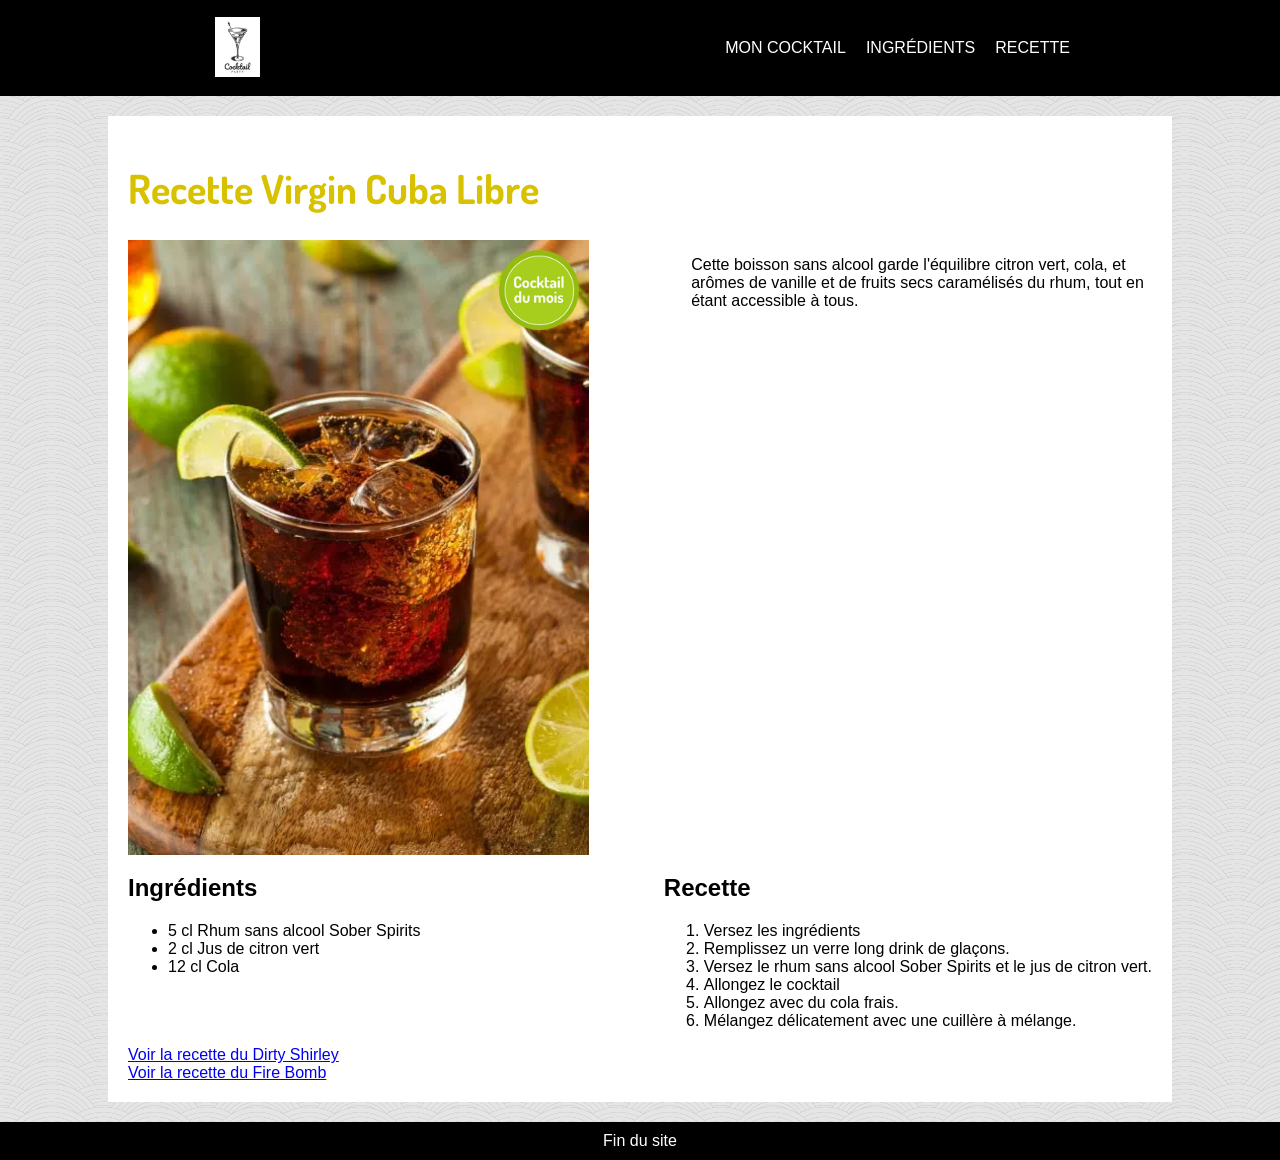
==== index.html @ a0effa27 "TP1 e15 maj" ====
<!doctype html>
<html lang="fr">
  <head>
    <meta charset="UTF-8" />
    <meta name="viewport" content="width=device-width, initial-scale=1.0" />
    <title>TP1 Web</title>
    <link rel="stylesheet" href="./css/style.css" />
  </head>
  <body>
    <header>
      <a href="#">
        <img src="./img/logo.png.jpg" alt="Logo" width="100" />
      </a>
      <nav>
        <ul>
          <li>Mon cocktail</li>
          <li>Ingrédients</li>
          <li>Recette</li>
        </ul>
      </nav>
    </header>



    <main id="main_container">
      <h1>Recette Virgin Cuba Libre</h1>

      <div class="container">
        <div id="imCocktail">
            <img
                src="./img/cocktail-virgin-cuba-libre.jpg.webp"
                alt="Virgin Cuba Libre"
            />
            <img src="./img/cocktail-mois.png" alt="Etiquette cocktail du mois" />
        </div>
        <p>
            Cette boisson sans alcool garde l'équilibre citron vert, cola, et arômes
            de vanille et de fruits secs caramélisés du rhum, tout en étant
            accessible à tous.
        </p>
      </div>
        
      <div class="container">
        <section id="section_ingredients">
            <h2>Ingrédients</h2>
            <ul>
                <li class="txtBlueGrey gras">5 cl Rhum sans alcool Sober Spirits</li>
                <li class="txtBlueGrey">2 cl Jus de citron vert</li>
                <li class="txtBlueGrey">12 cl Cola</li>
            </ul>
        </section>

        <section id="section_recette">
            <h2>Recette</h2>
            <ol>
                <li class="txtGrey sizeDeuxEm">Versez les ingrédients</li>
                <li class="txtGrey">Remplissez un verre long drink de glaçons.</li>
                <li class="txtGrey">
                    Versez le rhum sans alcool Sober Spirits et le jus de citron vert.
                </li>
                <li class="txtGrey">Allongez le cocktail</li>
                <li class="txtGrey">Allongez avec du cola frais.</li>
                <li class="txtGrey gras sizeDeuxEm">
                    Mélangez délicatement avec une cuillère à mélange.
                </li>
            </ol>
        </section>
      </div>

      <a href="./dirtyShirley.html">Voir la recette du Dirty Shirley</a> <br />
      <a href="./fireBomb.html">Voir la recette du Fire Bomb</a>
    </main>



    <footer>
      <p>Fin du site</p>
    </footer>
  </body>
</html>
---- css/style.css ----
/* body{
    background-image:  url("../img/45-degree-fabric-dark.png");
    background-position: center;
    background-color : rgba(0,0,0,0.1)
}

#section_ingredients {
    background-color: rgba(176, 106, 255, 0.4);
}

#section_recette {
    background-color: rgba(242, 255, 0, 0.4);
}

.txtBlueGrey {
    color: rgb(0, 255, 64);
}


.txtGrey {
    color: grey;
}


.gras {
    font-weight: bold;
}

.sizeDeuxEm {
    font-size: 2em;
}

/* #section_ingredients li {
    color: white;
} */
/*
#section_ingredients li:nth-child(2) {
    font-style: italic;
}



#section_recette li:nth-child(odd) {
    background-color: lightblue;
}

a:visited {
    color: rgb(193, 0, 0);
}

a:hover {
    color: green;
}

#section_ingredients li:hover {
    color: rgba(176, 106, 255, 0.4);
    background-color: rgb(0, 255, 64);
} */

@import url("https://fonts.googleapis.com/css2?family=Dosis:wght@200..800&display=swap");

body {
  font-family:
    "Source Sans Pro",
    sans-serif;
  background-image: url("../img/arches.png");
  background-color: rgba(0, 0, 0, 0.1);
  width: 100%;
  margin: 0;
}

h1 {
  font-size: 40px;
  font-weight: bold;
  font-family: "Dosis", sans-serif;
  color: #d8c200;
}



/*              HEADER               */

nav li {
  list-style: none;
  color: white;
  padding: 10px;
  text-transform: uppercase;
}

header{
    background-color: black;
    width: 100%;
    display: flex;
    justify-content: space-around;
    align-items: center;
}

header ul {
    display: flex;
}

header img {
    width: 45px;
    padding: 17px 15px 15px 15px;
}



/*             MAIN                 */

#main_container {
  width: 1024px;
  margin: 20px auto;
  background-color: white;
  padding: 20px;
}

main p {
  width: 45%;
}

main .container {
  display: flex;
  justify-content: space-between;
}

#imCocktail{
    position: relative;
    width: 45%;
}

#imCocktail img:first-child {
    width: 100%;
    display: block;
}

#imCocktail img:last-child {
    width: 80px;
    height: 80px;
    position: absolute;
    top: 10px;
    right: 10px;
}




/*             FOOTER               */

footer {
  background-color: black;
  width: 100%;
  color: white;
  text-align: center;
}

footer p {
    margin: 0;
    padding: 10px;
}
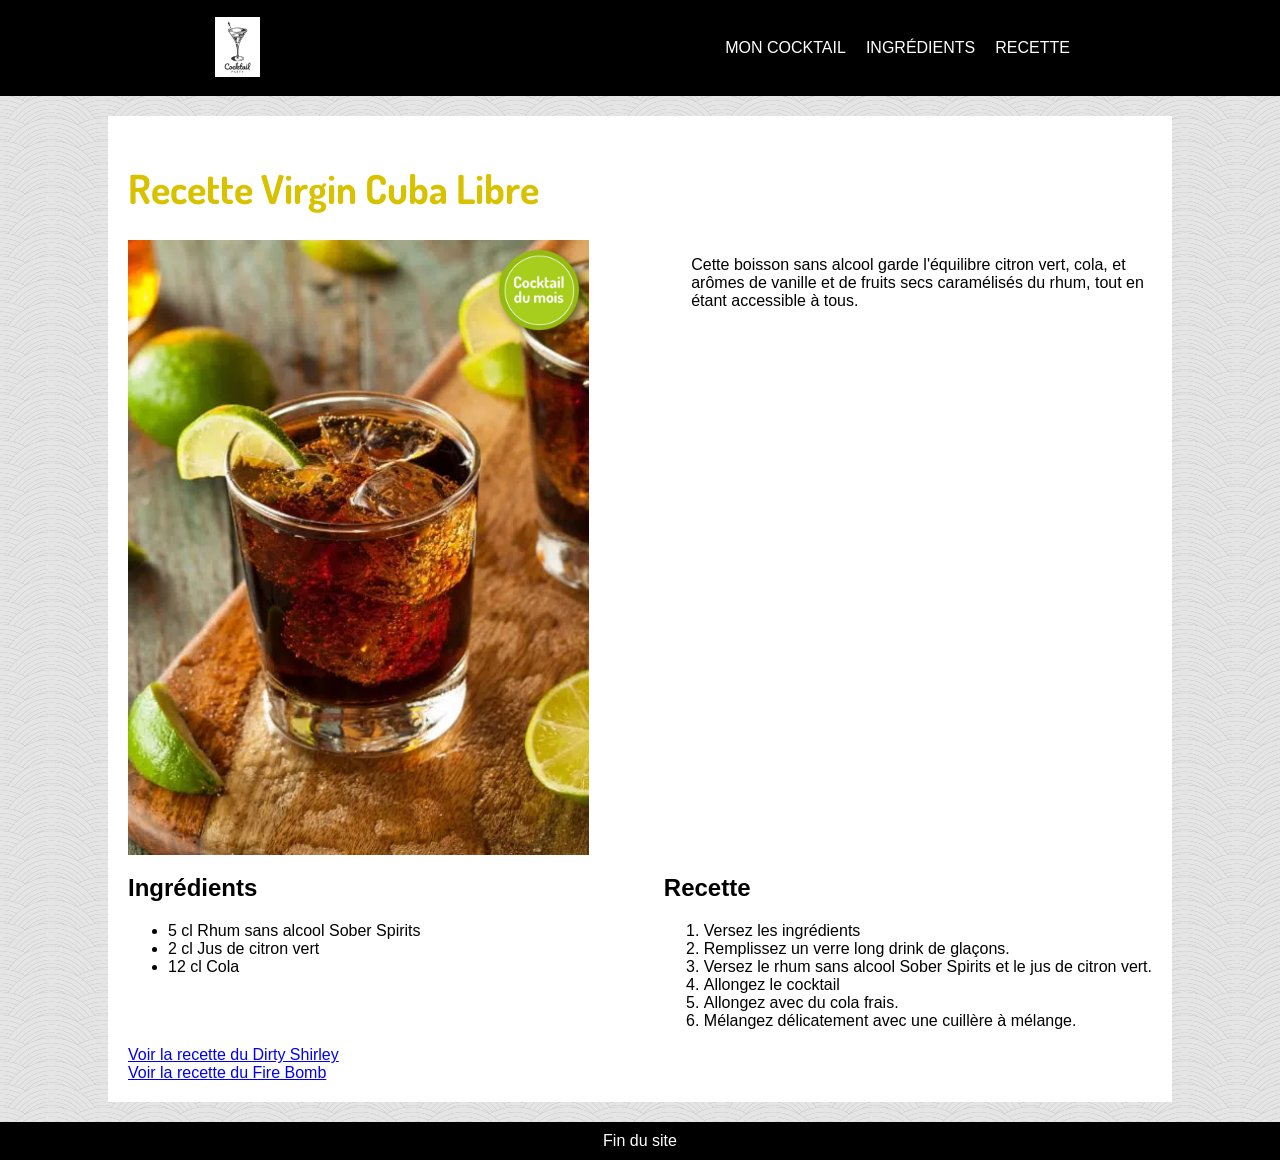
==== commit a9fd2cb5: "TP1 e16" ====
--- a/index.html
+++ b/index.html
@@ -5,6 +5,7 @@
     <meta name="viewport" content="width=device-width, initial-scale=1.0" />
     <title>TP1 Web</title>
     <link rel="stylesheet" href="./css/style.css" />
+    <link rel="stylesheet" href="./css/responsive.css" />
   </head>
   <body>
     <header>
--- a/css/style.css
+++ b/css/style.css
@@ -140,6 +140,7 @@
     position: absolute;
     top: 10px;
     right: 10px;
+    filter: drop-shadow(5px 5px 4px #04040489);
 }
 
 
--- a/css/responsive.css
+++ b/css/responsive.css
@@ -0,0 +1,76 @@
+/* Sur les écrans, quand la largeur de la fenêtre fait au maximum 768px */
+@media all and (max-width:769px) {
+    #main_container{
+        width: 80%;
+        padding:5%;
+    }
+
+    #imCocktail{
+        width: 45%;
+    }
+
+    #imCocktail img{
+        width: 100%;
+    }
+
+    #section_recette {
+        width: 45%;
+    }
+
+}                       
+                   
+
+/* Sur les écrans, quand la largeur de la fenêtre fait au maximum 425px */
+@media all and (max-width:426px) {
+    #main_container{
+        width: 80%;
+        padding:5%;
+    }
+
+    #imCocktail{
+        width: 100%;
+    }
+
+    #imCocktail img:first-child{
+        width: 100%;
+        
+    }
+
+    #imCocktail img:last-child {
+        width: 70px;
+        height: 70px;
+        position: absolute;
+        top: 5px;
+        right: 5px;
+    }
+
+    main p {
+        width: 100%;
+    }
+
+
+    header {
+        flex-direction: column;
+        margin: auto;
+    }
+
+    header ul {
+        flex-direction: column;
+        margin: 0 auto;
+        text-align: center;
+        padding: 3% 0;
+    }
+
+    main .container {
+        flex-direction: column;
+    }
+
+    #section_recette{
+        margin-bottom: 10%;
+    }
+
+    #section_recette {
+        width: 100%;
+    }
+
+}   
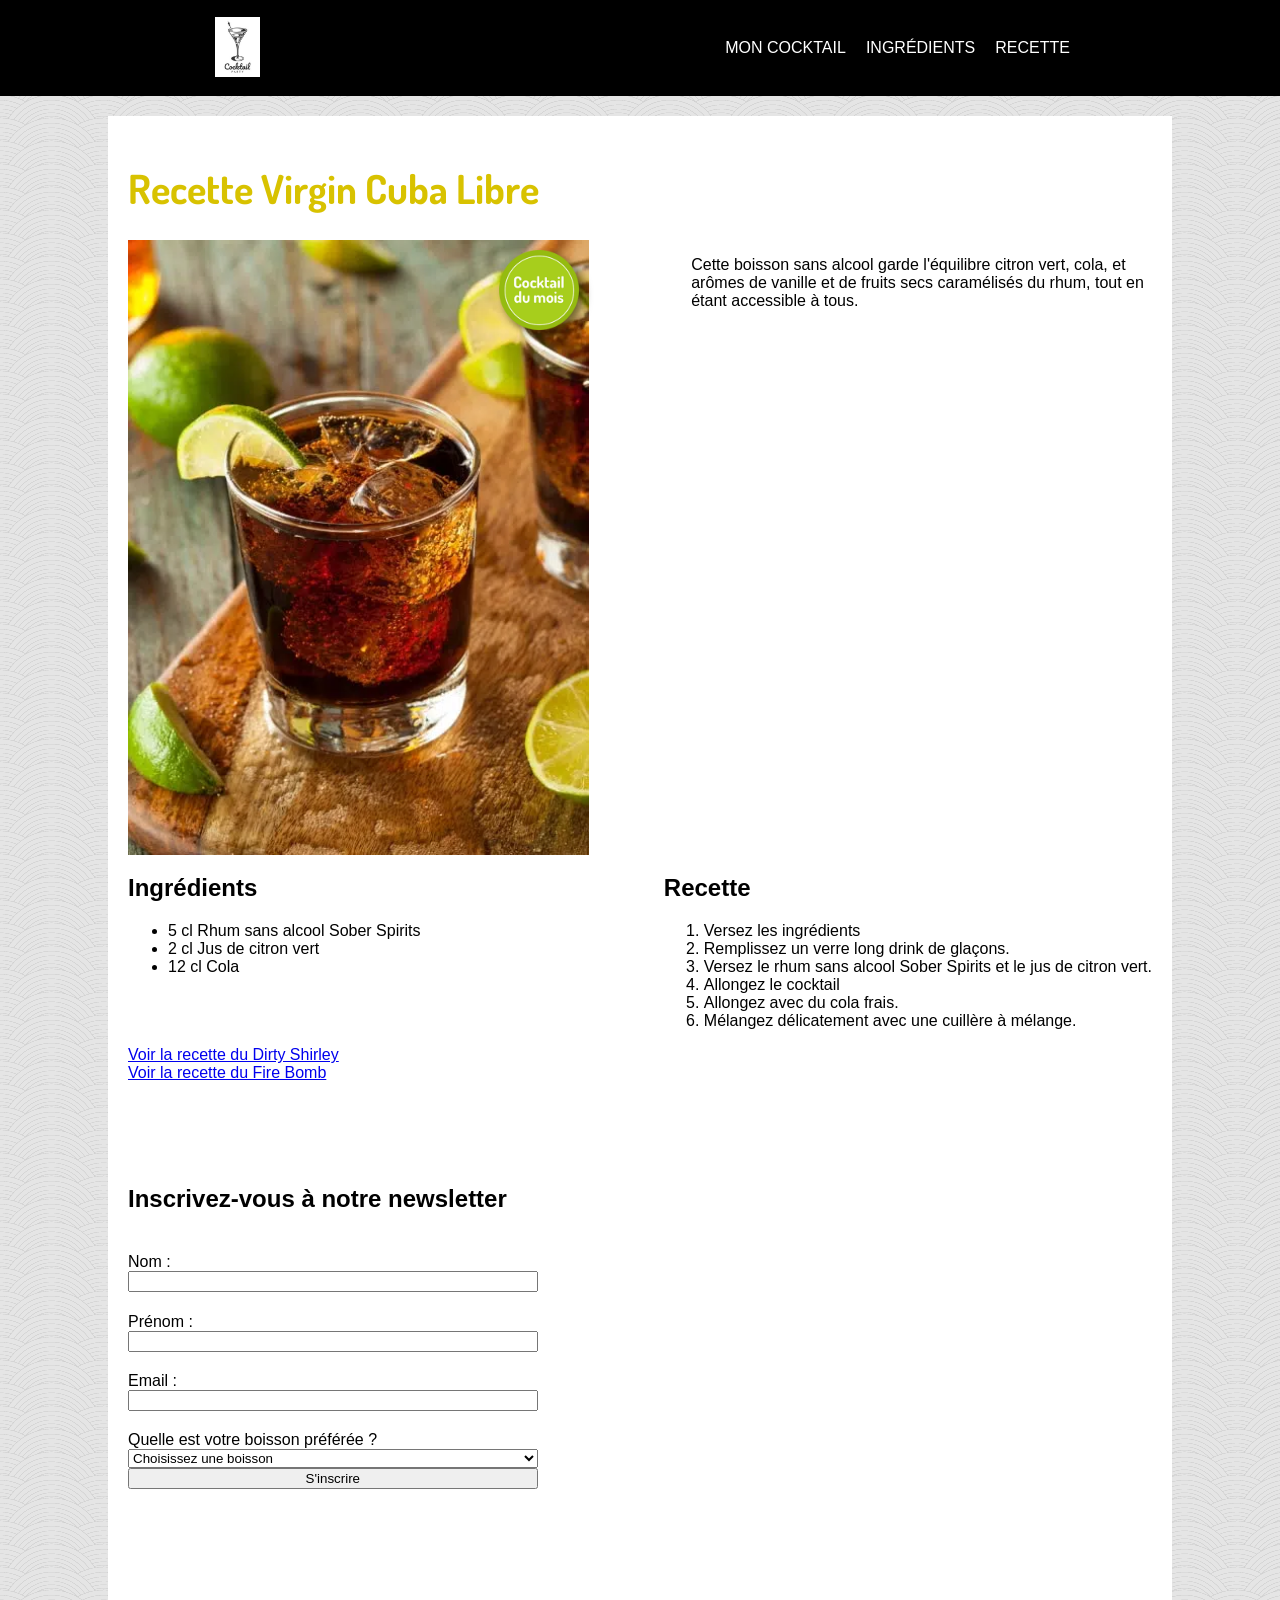
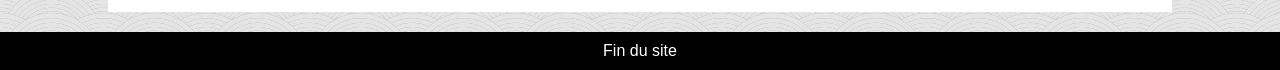
==== commit bb82f67c: "TP1 e17 form" ====
--- a/index.html
+++ b/index.html
@@ -70,6 +70,29 @@
 
       <a href="./dirtyShirley.html">Voir la recette du Dirty Shirley</a> <br />
       <a href="./fireBomb.html">Voir la recette du Fire Bomb</a>
+
+
+      <section id="newsletter">
+        <h2>Inscrivez-vous à notre newsletter</h2>
+        <form action="#" method="post">
+          <label for="nom">Nom :</label>
+          <input type="text" id="nom" name="nom" required minlength="2" maxlength="20" pattern="[A-ZÀ-Ý][a-zà-ÿ]+(-[A-ZÀ-Ý][a-zà-ÿ]+)?" title="Le nom doit comporter entre 2 et 20 caractères, commencer par une majuscule suivie de minuscules (ex. Dupont ou Martin)." />
+          <label for="prenom">Prénom :</label>
+          <input type="text" id="prenom" name="prenom" required minlength="2" maxlength="20" pattern="[A-ZÀ-Ý][a-zà-ÿ]+(-[A-ZÀ-Ý][a-zà-ÿ]+)?" title="Le prénom doit comporter entre 2 et 20 caractères, commencer par une majuscule suivie de minuscules (ex. Jean ou Marie-Pierre)." />
+          <label for="email">Email :</label>
+          <input type="email" id="email" name="email" required />
+
+          <label for="boisson-preferee">Quelle est votre boisson préférée ?</label>
+          <select id="boisson-preferee" name="boisson-preferee" required>
+            <option value="" selected disabled>Choisissez une boisson</option>
+            <option value="jus-de-tomate">Jus de tomate</option>
+            <option value="coca">Coca</option>
+            <option value="orangina">Orangina</option>
+          </select>
+          <button type="submit">S'inscrire</button>
+        </form>
+
+      </section>
     </main>
 
 
--- a/css/style.css
+++ b/css/style.css
@@ -143,6 +143,47 @@
     filter: drop-shadow(5px 5px 4px #04040489);
 }
 
+#newsletter {
+    margin: 10% 0;
+    width: 80%;
+}
+
+form{ 
+    display: flex;
+    flex-direction: column;
+    width: 50%;
+}
+
+form label {
+    margin-top: 5%;
+}
+
+/* input#nom, input#prenom{
+    text-transform: capitalize;
+} */
+
+input{
+    transition: all 0.1s ease-in-out;
+}
+
+input:focus {
+    outline: none;
+    border: 2px solid #fff;
+    box-shadow: 0 0 5px #fff;
+}
+
+input:focus:invalid {
+    outline: none;
+    border: 2px solid #d8c200;
+    box-shadow: 0 0 5px #b20a37;
+}
+
+input:focus:valid {
+    outline: none;
+    border: 2px solid #d8c200;
+    box-shadow: 0 0 5px #13D393;
+}
+
 
 
 
